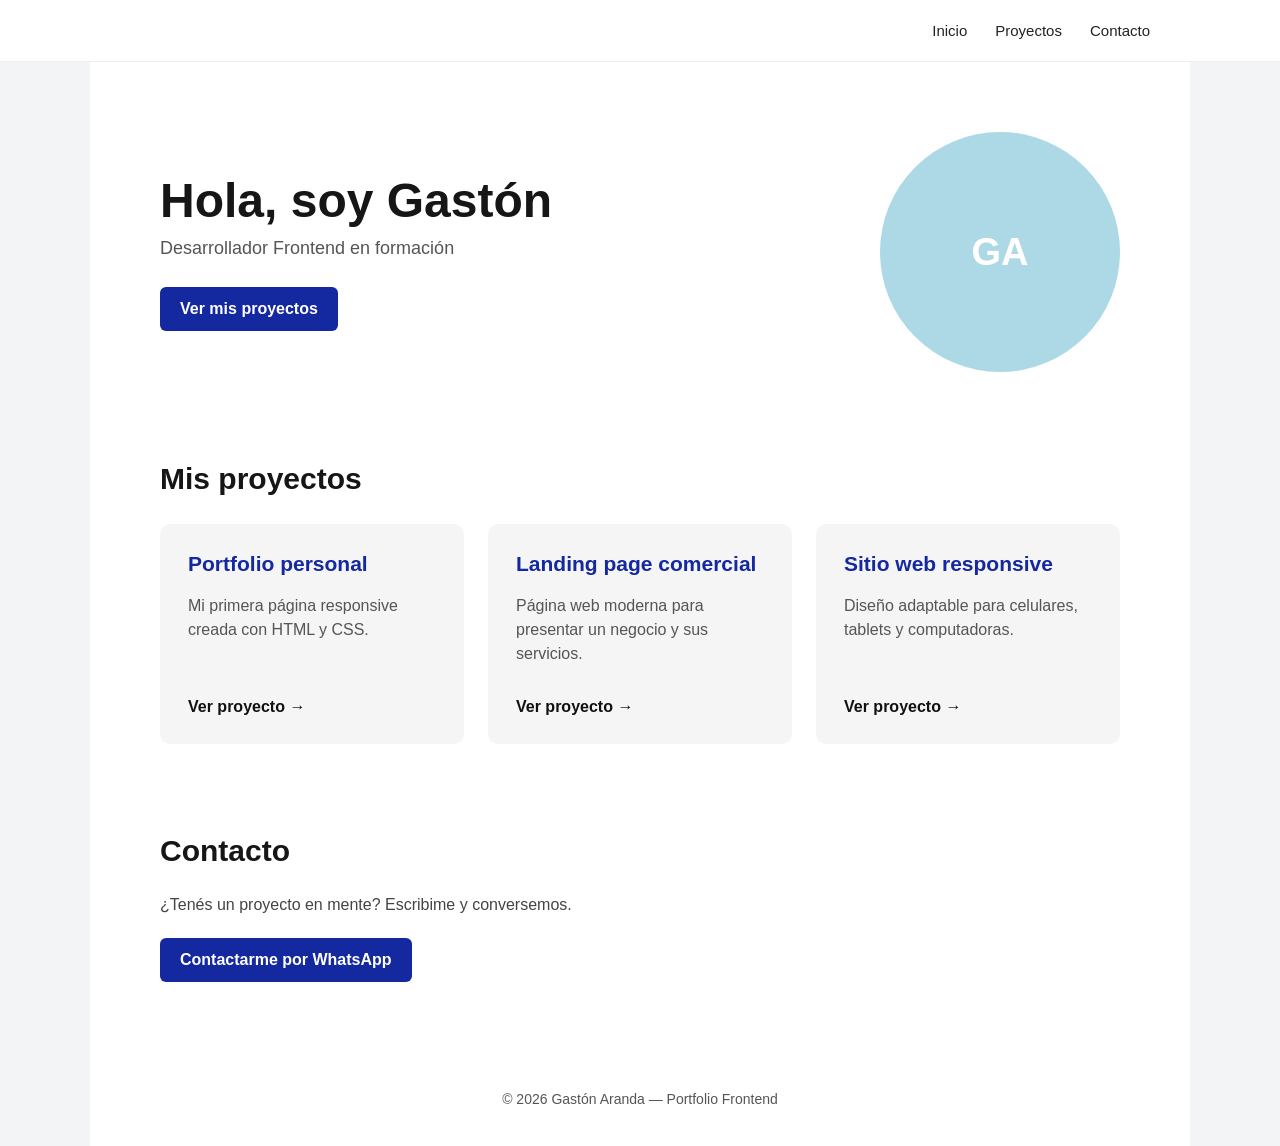
==== index.html @ 28f19456 "Add files via upload Publicar portfolio inicial" ====
<!DOCTYPE html>
<html lang="es">
<head>
  <meta charset="UTF-8">
  <meta name="viewport" content="width=device-width, initial-scale=1.0">

  <title>Gastón Aranda | Portfolio Frontend</title>

  <link rel="stylesheet" href="estilos.css">
</head>

<body>
  <header>
    <nav class="navegacion">
      <a href="#inicio">Inicio</a>
      <a href="#proyectos">Proyectos</a>
      <a href="#contacto">Contacto</a>
    </nav>
  </header>

  <main class="contenedor">

    <section id="inicio" class="presentacion">
      <div class="presentacion-texto">
        <h1>Hola, soy Gastón</h1>
        <p>Desarrollador Frontend en formación</p>

        <a class="boton-principal" href="#proyectos">
          Ver mis proyectos
        </a>
      </div>

      <div class="avatar">GA</div>
    </section>

    <section id="proyectos" class="proyectos">
      <h2>Mis proyectos</h2>

      <div class="proyectos-lista">

        <article class="proyecto">
          <h3>Portfolio personal</h3>
          <p>Mi primera página responsive creada con HTML y CSS.</p>
          <a href="#">Ver proyecto →</a>
        </article>

        <article class="proyecto">
          <h3>Landing page comercial</h3>
          <p>Página web moderna para presentar un negocio y sus servicios.</p>
          <a href="proyectos/servicios-profesionales/index.html">Ver proyecto →</a>
        </article>

        <article class="proyecto">
          <h3>Sitio web responsive</h3>
          <p>Diseño adaptable para celulares, tablets y computadoras.</p>
          <a href="proyectos/carpinteria-muebles/index.html">Ver proyecto →</a>
        </article>

      </div>
    </section>

    <section id="contacto" class="contacto">
      <h2>Contacto</h2>
      <p>¿Tenés un proyecto en mente? Escribime y conversemos.</p>

      <a
        class="boton-contacto"
        href="https://wa.me/5492901488020?text=Hola%2C%20vi%20tu%20portfolio%20y%20quiero%20hacerte%20una%20consulta."
        target="_blank"
        rel="noopener noreferrer"
      >
        Contactarme por WhatsApp
      </a>
    </section>

  </main>

  <footer>
    <p>© 2026 Gastón Aranda — Portfolio Frontend</p>
  </footer>
</body>
</html>
---- estilos.css ----
* {
  box-sizing: border-box;
}

html {
  scroll-behavior: smooth;
}

body {
  margin: 0;
  background-color: #f3f4f6;
  color: #161616;
  font-family: Arial, sans-serif;
}

header {
  position: sticky;
  top: 0;
  z-index: 100;
  background-color: white;
  border-bottom: 1px solid #eeeeee;
}

.navegacion {
  max-width: 1100px;
  margin: auto;
  padding: 22px 40px;
  display: flex;
  justify-content: flex-end;
  gap: 28px;
}

.navegacion a {
  color: #222222;
  text-decoration: none;
  font-size: 15px;
}

.navegacion a:hover {
  color: #1428a0;
}

.contenedor {
  max-width: 1100px;
  margin: auto;
  padding: 70px;
  background-color: white;
}

.presentacion {
  display: flex;
  align-items: center;
  justify-content: space-between;
  gap: 50px;
}

.presentacion h1 {
  margin: 0 0 10px;
  font-size: 48px;
}

.presentacion p {
  margin: 0 0 28px;
  color: #555555;
  font-size: 18px;
}

.avatar {
  width: 240px;
  height: 240px;
  flex-shrink: 0;
  display: flex;
  align-items: center;
  justify-content: center;
  border-radius: 50%;
  background-color: lightblue;
  color: white;
  font-size: 38px;
  font-weight: bold;
}

.boton-principal,
.boton-contacto {
  display: inline-block;
  padding: 13px 20px;
  border-radius: 6px;
  background-color: #1428a0;
  color: white;
  text-decoration: none;
  font-weight: bold;
}

.boton-principal:hover,
.boton-contacto:hover {
  background-color: #2942d1;
}

.proyectos {
  margin-top: 90px;
}

.proyectos h2,
.contacto h2 {
  font-size: 30px;
  margin-bottom: 28px;
}

.proyectos-lista {
  display: grid;
  grid-template-columns: repeat(3, 1fr);
  gap: 24px;
}

.proyecto {
  min-height: 220px;
  padding: 28px;
  border-radius: 10px;
  background-color: #f5f5f5;
  display: flex;
  flex-direction: column;
}

.proyecto h3 {
  margin: 0 0 18px;
  color: #1428a0;
  font-size: 21px;
}

.proyecto p {
  margin: 0 0 24px;
  color: #555555;
  line-height: 1.5;
}

.proyecto a {
  margin-top: auto;
  color: #111111;
  text-decoration: none;
  font-weight: bold;
}

.contacto {
  margin-top: 90px;
}

.contacto p {
  margin-bottom: 24px;
  color: #444444;
}

footer {
  max-width: 1100px;
  margin: auto;
  padding: 25px;
  background-color: white;
  text-align: center;
  color: #555555;
  font-size: 14px;
}

#inicio,
#proyectos,
#contacto {
  scroll-margin-top: 90px;
}

@media (max-width: 700px) {
  .navegacion {
    justify-content: center;
    padding: 18px;
    gap: 18px;
  }

  .contenedor {
    padding: 35px 24px;
  }

  .presentacion {
    flex-direction: column;
    align-items: flex-start;
  }

  .presentacion h1 {
    font-size: 34px;
  }

  .avatar {
    width: 160px;
    height: 160px;
    align-self: center;
    font-size: 24px;
  }

  .proyectos {
    margin-top: 65px;
  }

  .proyectos h2,
  .contacto h2 {
    font-size: 24px;
  }

  .proyectos-lista {
    grid-template-columns: 1fr;
  }

  .proyecto {
    min-height: 180px;
    padding: 24px;
  }

  .contacto {
    margin-top: 65px;
  }

  .boton-contacto {
    width: 100%;
    text-align: center;
  }

  footer {
    padding: 20px 24px;
  }
}
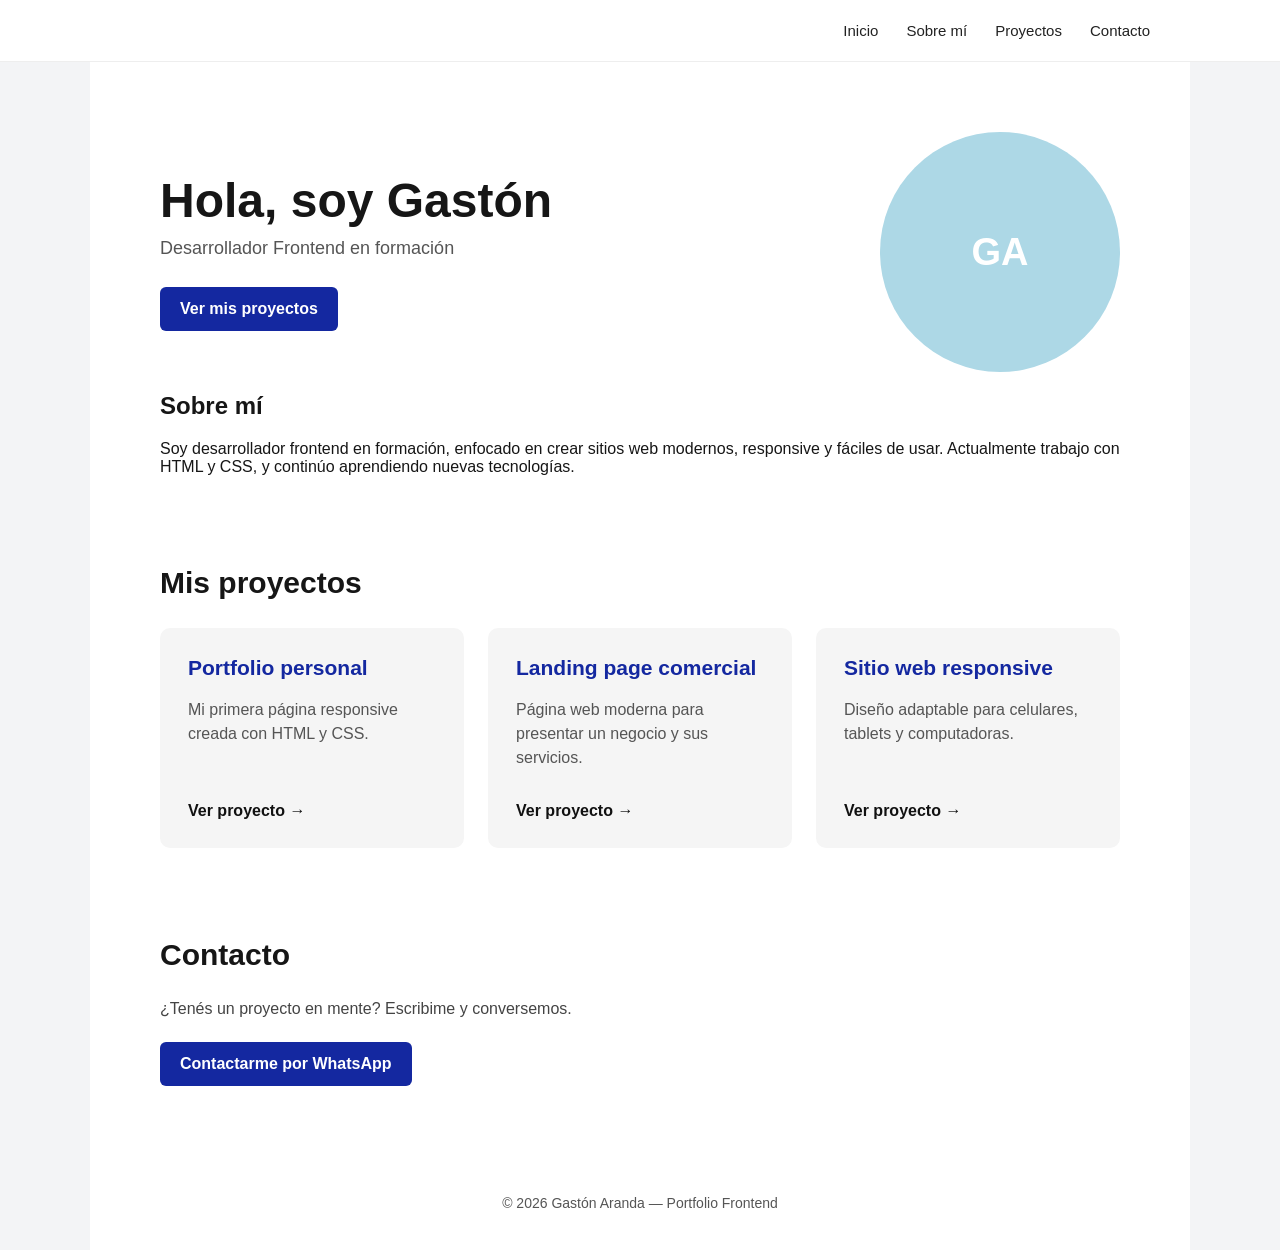
==== commit c6914e01: "Update index.html" ====
--- a/index.html
+++ b/index.html
@@ -1,4 +1,6 @@
+<!-- Página principal -->
 <!DOCTYPE html>
+
 <html lang="es">
 <head>
   <meta charset="UTF-8">
@@ -13,6 +15,7 @@
   <header>
     <nav class="navegacion">
       <a href="#inicio">Inicio</a>
+      <a href="#sobre-mi">Sobre mí</a>
       <a href="#proyectos">Proyectos</a>
       <a href="#contacto">Contacto</a>
     </nav>
@@ -33,9 +36,19 @@
       <div class="avatar">GA</div>
     </section>
 
-    <section id="proyectos" class="proyectos">
-      <h2>Mis proyectos</h2>
-
+   
+      <section id="sobre-mi" class="sobre-mi">
+  <h2>Sobre mí</h2>
+  <p>
+    Soy desarrollador frontend en formación, enfocado en crear sitios web
+    modernos, responsive y fáciles de usar. Actualmente trabajo con HTML y
+    CSS, y continúo aprendiendo nuevas tecnologías.
+  </p>
+</section>
+     
+<section id="proyectos" class="proyectos">
+  <h2>Mis proyectos</h2>
+  
       <div class="proyectos-lista">
 
         <article class="proyecto">
@@ -53,7 +66,7 @@
         <article class="proyecto">
           <h3>Sitio web responsive</h3>
           <p>Diseño adaptable para celulares, tablets y computadoras.</p>
-          <a href="proyectos/carpinteria-muebles/index.html">Ver proyecto →</a>
+          <a href="proyectos/Carpinteria-muebles/index.html">Ver proyecto →</a>
         </article>
 
       </div>
@@ -79,4 +92,4 @@
     <p>© 2026 Gastón Aranda — Portfolio Frontend</p>
   </footer>
 </body>
-</html>+</html>
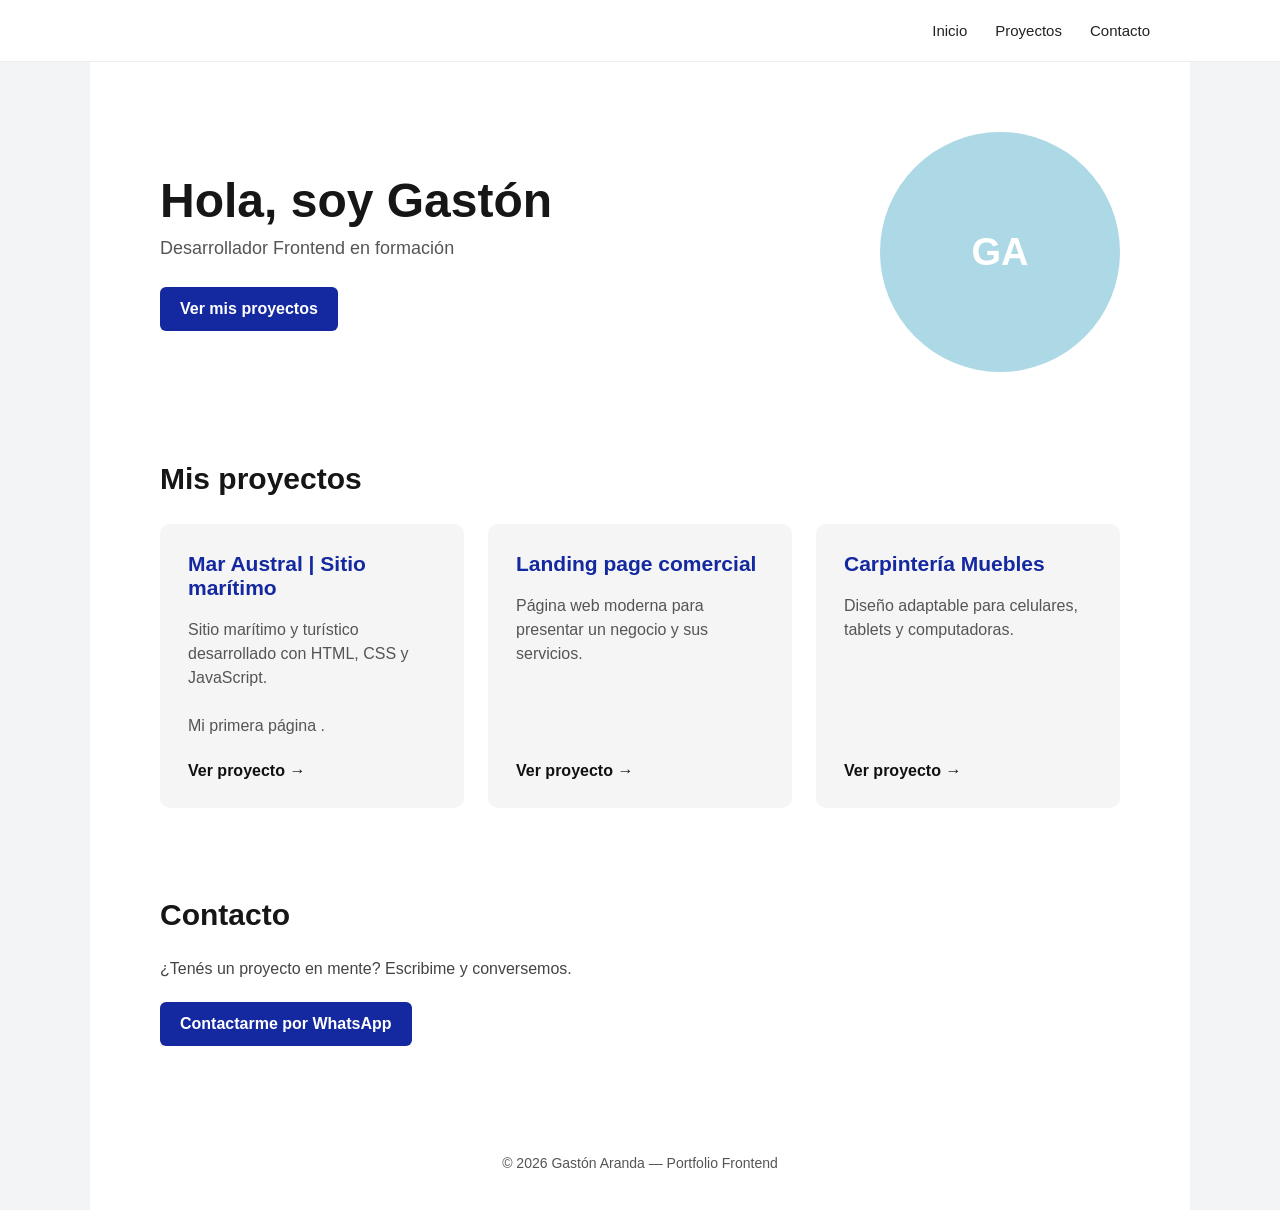
==== commit a229d75b: "Add files via upload" ====
--- a/index.html
+++ b/index.html
@@ -1,6 +1,4 @@
-<!-- Página principal -->
 <!DOCTYPE html>
-
 <html lang="es">
 <head>
   <meta charset="UTF-8">
@@ -15,7 +13,6 @@
   <header>
     <nav class="navegacion">
       <a href="#inicio">Inicio</a>
-      <a href="#sobre-mi">Sobre mí</a>
       <a href="#proyectos">Proyectos</a>
       <a href="#contacto">Contacto</a>
     </nav>
@@ -36,25 +33,15 @@
       <div class="avatar">GA</div>
     </section>
 
-   
-      <section id="sobre-mi" class="sobre-mi">
-  <h2>Sobre mí</h2>
-  <p>
-    Soy desarrollador frontend en formación, enfocado en crear sitios web
-    modernos, responsive y fáciles de usar. Actualmente trabajo con HTML y
-    CSS, y continúo aprendiendo nuevas tecnologías.
-  </p>
-</section>
-     
-<section id="proyectos" class="proyectos">
-  <h2>Mis proyectos</h2>
-  
+    <section id="proyectos" class="proyectos">
+      <h2>Mis proyectos</h2>
+
       <div class="proyectos-lista">
 
         <article class="proyecto">
-          <h3>Portfolio personal</h3>
-          <p>Mi primera página responsive creada con HTML y CSS.</p>
-          <a href="#">Ver proyecto →</a>
+          <h3>Mar Austral | Sitio marítimo</h3>
+          <p>Sitio marítimo y turístico desarrollado con HTML, CSS y JavaScript.</p><p>Mi primera página .</p>
+          <a href="proyectos/proyecto-maritimo-ushuaia/index.html">Ver proyecto →</a>
         </article>
 
         <article class="proyecto">
@@ -64,9 +51,9 @@
         </article>
 
         <article class="proyecto">
-          <h3>Sitio web responsive</h3>
+          <h3>Carpintería Muebles</h3>
           <p>Diseño adaptable para celulares, tablets y computadoras.</p>
-          <a href="proyectos/Carpinteria-muebles/index.html">Ver proyecto →</a>
+          <a href="proyectos/carpinteria-muebles/index.html">Ver proyecto →</a>
         </article>
 
       </div>
@@ -92,4 +79,4 @@
     <p>© 2026 Gastón Aranda — Portfolio Frontend</p>
   </footer>
 </body>
-</html>
+</html>
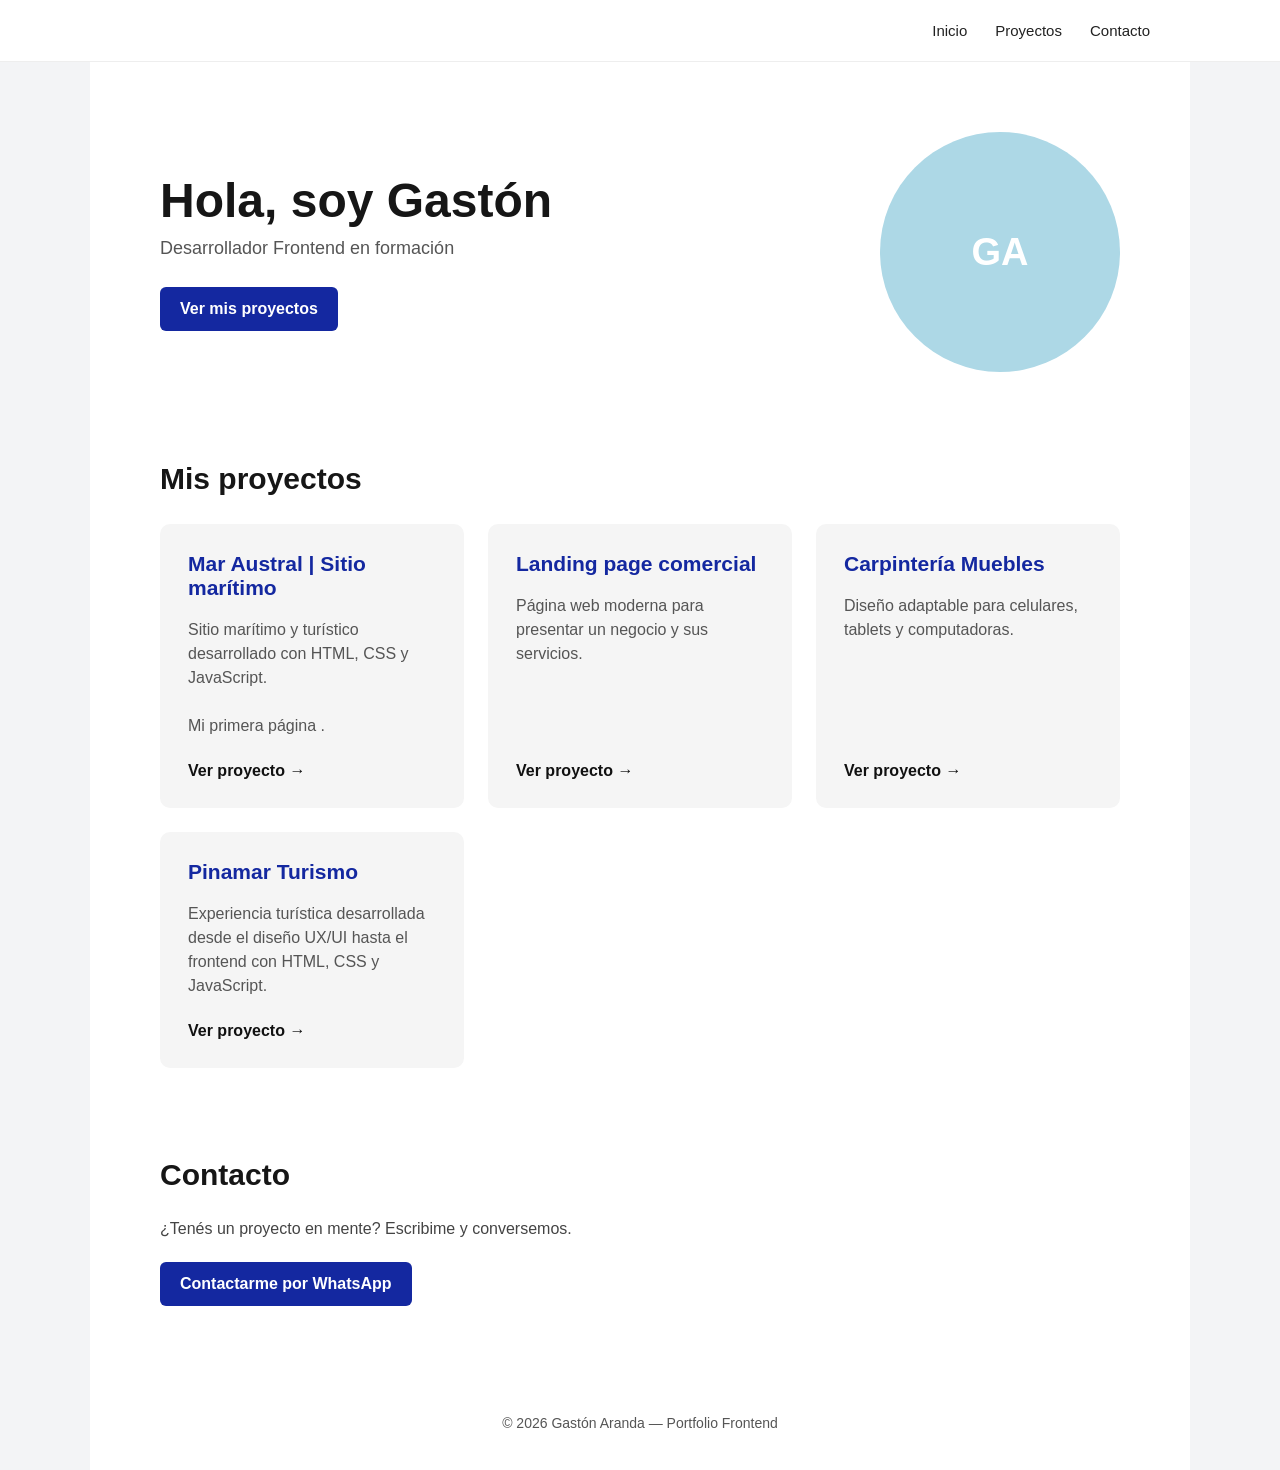
==== commit 4222c799: "Add files via upload Agregar Pinamar al portfolio" ====
--- a/index.html
+++ b/index.html
@@ -53,8 +53,21 @@
         <article class="proyecto">
           <h3>Carpintería Muebles</h3>
           <p>Diseño adaptable para celulares, tablets y computadoras.</p>
-          <a href="proyectos/carpinteria-muebles/index.html">Ver proyecto →</a>
+          <a href="proyectos/Carpinteria-muebles/index.html">Ver proyecto →</a>
         </article>
+
+        <article class="proyecto">
+    <h3>Pinamar Turismo</h3>
+
+    <p>
+        Experiencia turística desarrollada desde el diseño UX/UI
+        hasta el frontend con HTML, CSS y JavaScript.
+    </p>
+
+    <a href="proyectos/pinamar-turismo/index.html">
+        Ver proyecto →
+    </a>
+</article>
 
       </div>
     </section>
